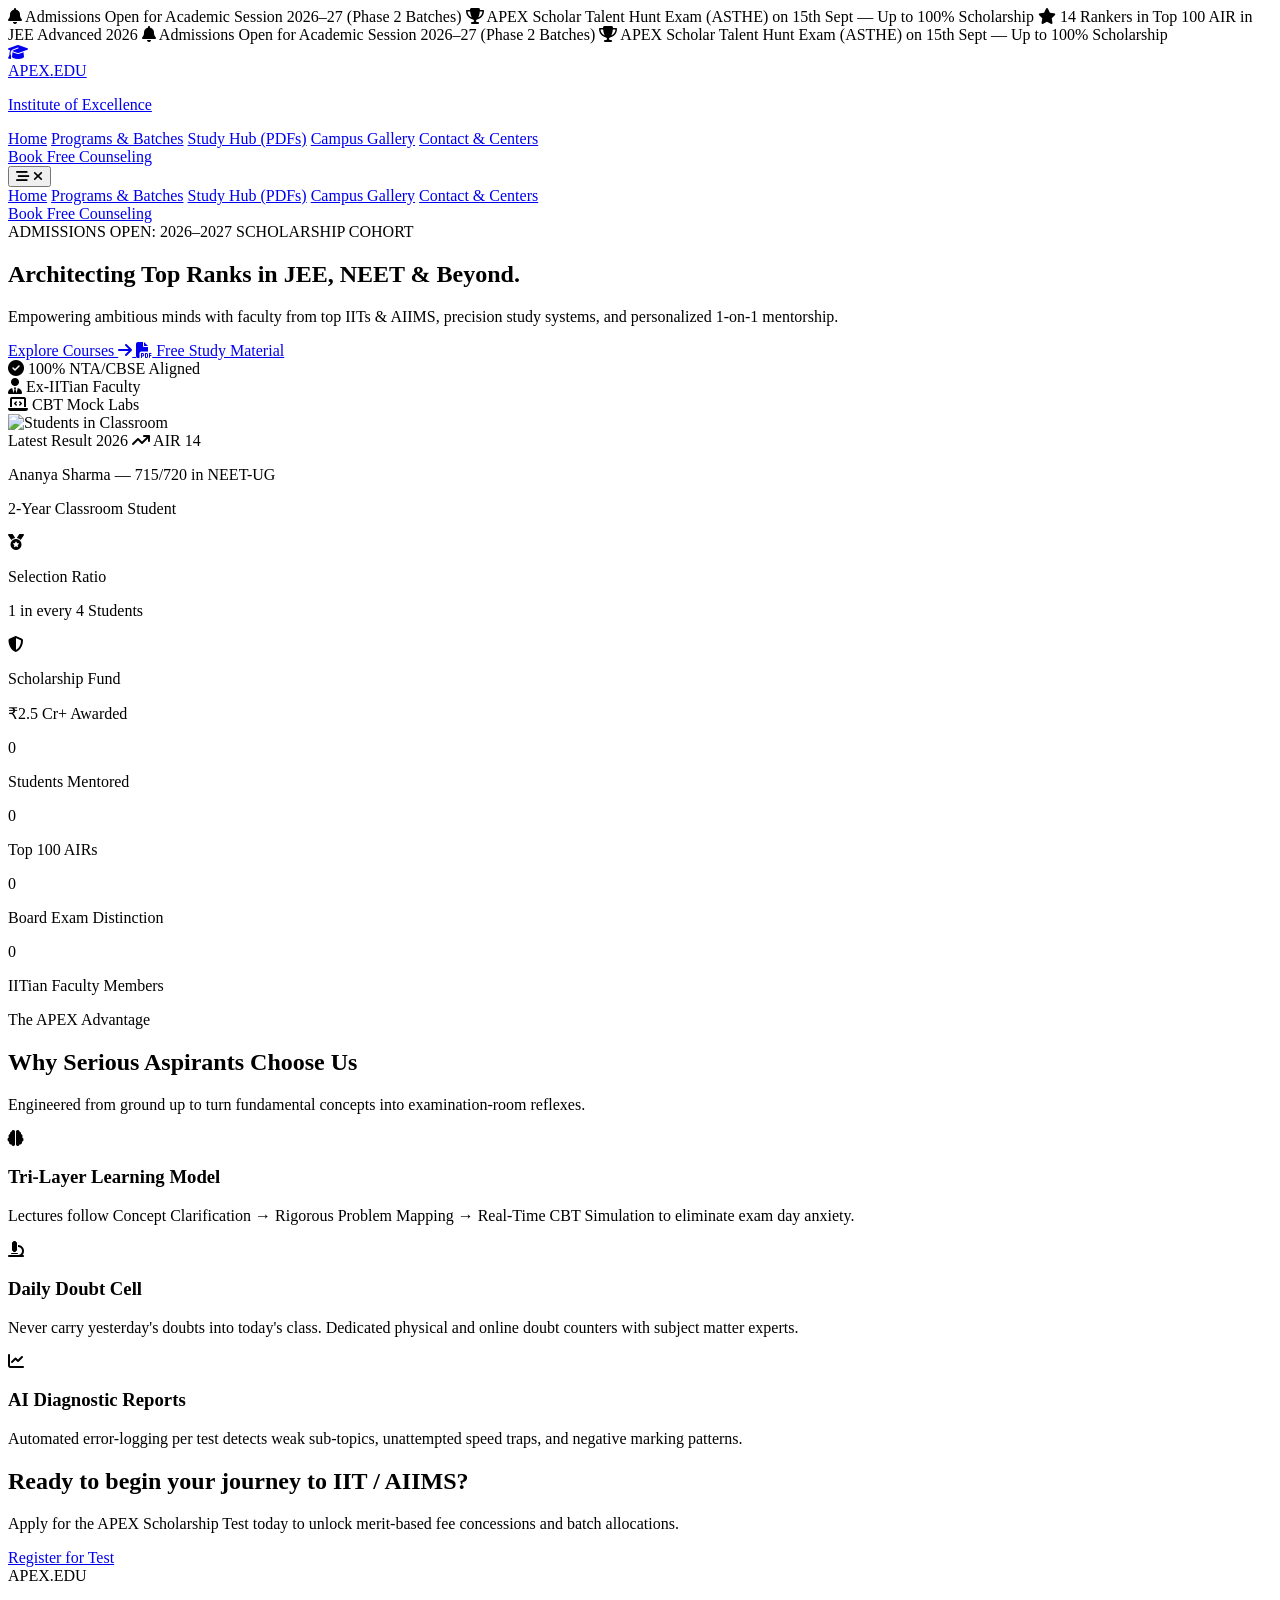
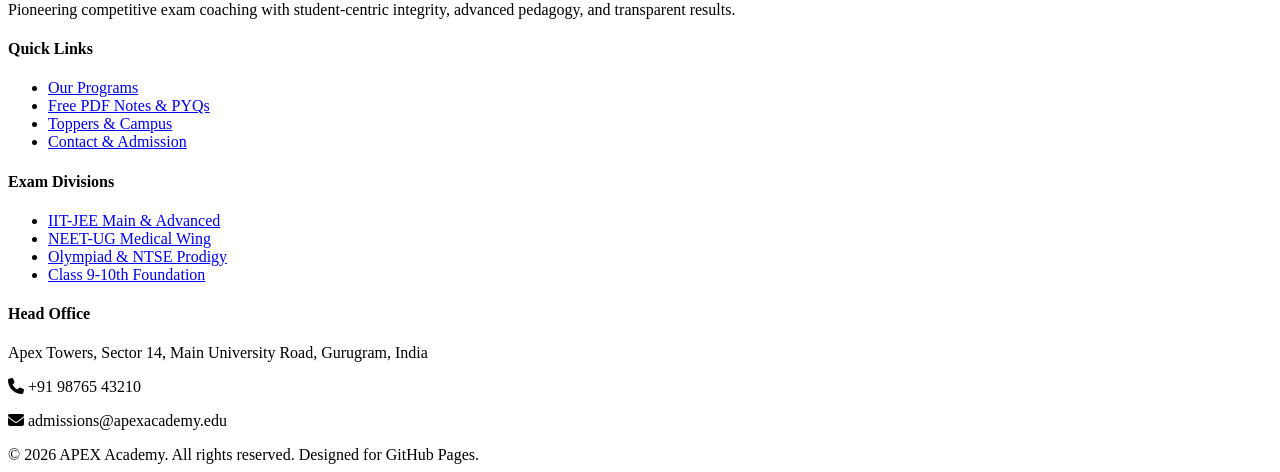
==== index.html @ 9db5f83f "Add files via upload" ====
<!DOCTYPE html>
<html lang="en" class="scroll-smooth">
<head>
  <meta charset="UTF-8">
  <meta name="viewport" content="width=device-width, initial-scale=1.0">
  <title>APEX ACADEMY | Premier IIT-JEE, NEET & Olympiad Institute</title>
  <meta name="description" content="India's leading coaching center for IIT-JEE, NEET-UG, and STEM Olympiad preparation with top faculty and AI-driven pedagogy.">
  <script src="https://cdn.tailwindcss.com"></script>
  <script>
    tailwind.config = {
      darkMode: 'class',
      theme: {
        extend: {
          colors: {
            brand: {
              50: '#eef2ff',
              100: '#e0e7ff',
              500: '#6366f1',
              600: '#4f46e5',
              700: '#4338ca',
              900: '#312e81',
            }
          }
        }
      }
    }
  </script>
  <link rel="stylesheet" href="https://cdnjs.cloudflare.com/ajax/libs/font-awesome/6.5.1/css/all.min.css">
  <link rel="stylesheet" href="css/styles.css">
  <script defer src="https://cdn.jsdelivr.net/npm/alpinejs@3.13.5/dist/cdn.min.js"></script>
  <script src="https://cdnjs.cloudflare.com/ajax/libs/gsap/3.12.5/gsap.min.js"></script>
  <script src="https://cdnjs.cloudflare.com/ajax/libs/gsap/3.12.5/ScrollTrigger.min.js"></script>
</head>
<body class="bg-slate-950 text-slate-100 antialiased selection:bg-indigo-500 selection:text-white" x-data="{ mobileMenuOpen: false }">

  <div class="bg-indigo-950/80 border-b border-indigo-500/20 py-2.5 overflow-hidden relative z-50">
    <div class="animate-marquee whitespace-nowrap text-xs font-semibold tracking-wider text-indigo-300 uppercase flex items-center gap-12">
      <span class="flex items-center gap-2"><i class="fa-solid fa-bell text-amber-400"></i> Admissions Open for Academic Session 2026–27 (Phase 2 Batches)</span>
      <span class="flex items-center gap-2"><i class="fa-solid fa-trophy text-amber-400"></i> APEX Scholar Talent Hunt Exam (ASTHE) on 15th Sept — Up to 100% Scholarship</span>
      <span class="flex items-center gap-2"><i class="fa-solid fa-star text-amber-400"></i> 14 Rankers in Top 100 AIR in JEE Advanced 2026</span>
      <span class="flex items-center gap-2"><i class="fa-solid fa-bell text-amber-400"></i> Admissions Open for Academic Session 2026–27 (Phase 2 Batches)</span>
      <span class="flex items-center gap-2"><i class="fa-solid fa-trophy text-amber-400"></i> APEX Scholar Talent Hunt Exam (ASTHE) on 15th Sept — Up to 100% Scholarship</span>
    </div>
  </div>

  <header class="sticky top-0 z-40 w-full backdrop-blur-xl bg-slate-950/70 border-b border-slate-800">
    <div class="max-w-7xl mx-auto px-4 sm:px-6 lg:px-8 h-20 flex items-center justify-between">
      <a href="index.html" class="flex items-center gap-3 group">
        <div class="w-11 h-11 rounded-xl bg-gradient-to-tr from-indigo-600 to-cyan-400 flex items-center justify-center shadow-lg shadow-indigo-500/20 group-hover:scale-105 transition">
          <i class="fa-solid fa-graduation-cap text-xl text-white"></i>
        </div>
        <div>
          <span class="text-2xl font-black tracking-tight text-white font-['Outfit']">APEX<span class="text-indigo-400">.</span>EDU</span>
          <p class="text-[10px] tracking-widest text-slate-400 uppercase -mt-1 font-semibold">Institute of Excellence</p>
        </div>
      </a>

      <nav class="hidden md:flex items-center gap-8 text-sm font-medium text-slate-300">
        <a href="index.html" class="text-indigo-400 font-semibold transition">Home</a>
        <a href="courses.html" class="hover:text-white transition">Programs & Batches</a>
        <a href="materials.html" class="hover:text-white transition">Study Hub (PDFs)</a>
        <a href="gallery.html" class="hover:text-white transition">Campus Gallery</a>
        <a href="contact.html" class="hover:text-white transition">Contact & Centers</a>
      </nav>

      <div class="hidden md:flex items-center gap-4">
        <a href="contact.html" class="relative inline-flex items-center justify-center p-0.5 overflow-hidden text-sm font-semibold rounded-xl group bg-gradient-to-br from-indigo-500 to-cyan-500 group-hover:from-indigo-600 group-hover:to-cyan-600 text-white shadow-lg shadow-indigo-500/25 transition">
          <span class="relative px-5 py-2.5 transition-all ease-in duration-75 bg-slate-950 rounded-[10px] group-hover:bg-opacity-0">
            Book Free Counseling
          </span>
        </a>
      </div>

      <button @click="mobileMenuOpen = !mobileMenuOpen" class="md:hidden text-slate-300 hover:text-white focus:outline-none p-2" aria-label="Toggle Navigation">
        <i class="fa-solid fa-bars-staggered text-2xl" x-show="!mobileMenuOpen"></i>
        <i class="fa-solid fa-xmark text-2xl" x-show="mobileMenuOpen" x-cloak></i>
      </button>
    </div>

    <div x-show="mobileMenuOpen" x-transition.origin.top class="md:hidden bg-slate-900/95 border-b border-slate-800 px-6 py-6 space-y-4" x-cloak>
      <a href="index.html" class="block text-indigo-400 font-semibold py-2">Home</a>
      <a href="courses.html" class="block text-slate-300 hover:text-white py-2">Programs & Batches</a>
      <a href="materials.html" class="block text-slate-300 hover:text-white py-2">Study Hub (PDFs)</a>
      <a href="gallery.html" class="block text-slate-300 hover:text-white py-2">Campus Gallery</a>
      <a href="contact.html" class="block text-slate-300 hover:text-white py-2">Contact & Centers</a>
      <div class="pt-4 border-t border-slate-800">
        <a href="contact.html" class="block w-full text-center py-3 bg-indigo-600 hover:bg-indigo-700 text-white font-semibold rounded-xl shadow-lg">
          Book Free Counseling
        </a>
      </div>
    </div>
  </header>

  <section class="relative min-h-[90vh] flex items-center justify-center overflow-hidden py-20 px-4 sm:px-6 lg:px-8">
    <div class="absolute top-1/4 left-1/2 -translate-x-1/2 -translate-y-1/2 w-[600px] h-[600px] bg-indigo-600/15 rounded-full blur-[140px] pointer-events-none"></div>
    <div class="absolute bottom-10 right-10 w-96 h-96 bg-cyan-600/10 rounded-full blur-[120px] pointer-events-none"></div>

    <div class="max-w-7xl mx-auto grid grid-cols-1 lg:grid-cols-12 gap-12 items-center relative z-10">
      <div class="lg:col-span-7 space-y-8 text-center lg:text-left gsap-reveal">
        <div class="inline-flex items-center gap-2 px-4 py-2 rounded-full border border-indigo-500/30 bg-indigo-500/10 text-indigo-300 text-xs font-semibold tracking-wide">
          <span class="w-2 h-2 rounded-full bg-emerald-400 animate-pulse"></span>
          ADMISSIONS OPEN: 2026–2027 SCHOLARSHIP COHORT
        </div>

        <h1 class="text-4xl sm:text-6xl xl:text-7xl font-extrabold tracking-tight leading-[1.1]">
          Architecting <span class="gradient-text">Top Ranks</span> in JEE, NEET & Beyond.
        </h1>

        <p class="text-lg sm:text-xl text-slate-300 max-w-2xl mx-auto lg:mx-0 font-normal leading-relaxed">
          Empowering ambitious minds with faculty from top IITs & AIIMS, precision study systems, and personalized 1-on-1 mentorship.
        </p>

        <div class="flex flex-col sm:flex-row items-center justify-center lg:justify-start gap-4 pt-2">
          <a href="courses.html" class="w-full sm:w-auto px-8 py-4 rounded-xl bg-indigo-600 hover:bg-indigo-500 text-white font-bold text-base shadow-xl shadow-indigo-600/30 hover:scale-[1.02] transition flex items-center justify-center gap-3">
            Explore Courses <i class="fa-solid fa-arrow-right text-sm"></i>
          </a>
          <a href="materials.html" class="w-full sm:w-auto px-8 py-4 rounded-xl glass-panel text-slate-200 hover:text-white font-semibold text-base border border-slate-700 hover:border-slate-500 transition flex items-center justify-center gap-2">
            <i class="fa-solid fa-file-pdf text-rose-400"></i> Free Study Material
          </a>
        </div>

        <div class="flex items-center justify-center lg:justify-start gap-6 pt-4 border-t border-slate-800/80 text-xs text-slate-400">
          <div class="flex items-center gap-2">
            <i class="fa-solid fa-circle-check text-emerald-400 text-base"></i> 100% NTA/CBSE Aligned
          </div>
          <div class="flex items-center gap-2">
            <i class="fa-solid fa-user-tie text-indigo-400 text-base"></i> Ex-IITian Faculty
          </div>
          <div class="flex items-center gap-2">
            <i class="fa-solid fa-laptop-code text-cyan-400 text-base"></i> CBT Mock Labs
          </div>
        </div>
      </div>

      <div class="lg:col-span-5 relative flex justify-center gsap-reveal">
        <div class="relative w-full max-w-md">
          <div class="relative rounded-3xl overflow-hidden border border-slate-700/60 shadow-2xl bg-slate-900/80 aspect-[4/5]">
            <img src="https://images.unsplash.com/photo-1522202176988-66273c2fd55f?q=80&w=1000&auto=format&fit=crop" alt="Students in Classroom" class="w-full h-full object-cover">
            <div class="absolute inset-0 bg-gradient-to-t from-slate-950 via-transparent to-transparent"></div>
            
            <div class="absolute bottom-6 left-6 right-6">
              <div class="p-4 rounded-2xl glass-panel border border-white/10 text-left">
                <div class="flex items-center justify-between mb-1">
                  <span class="text-xs font-bold text-indigo-400 uppercase">Latest Result 2026</span>
                  <span class="text-xs text-emerald-400 font-bold"><i class="fa-solid fa-arrow-trend-up"></i> AIR 14</span>
                </div>
                <p class="text-sm font-bold text-white">Ananya Sharma — 715/720 in NEET-UG</p>
                <p class="text-xs text-slate-400">2-Year Classroom Student</p>
              </div>
            </div>
          </div>

          <div class="absolute -top-6 -left-6 p-4 rounded-2xl glass-panel border border-slate-700 shadow-xl hidden sm:flex items-center gap-3.5 animate-bounce" style="animation-duration: 4s;">
            <div class="w-10 h-10 rounded-xl bg-amber-500/20 text-amber-400 flex items-center justify-center font-bold text-lg">
              <i class="fa-solid fa-medal"></i>
            </div>
            <div>
              <p class="text-xs text-slate-400">Selection Ratio</p>
              <p class="text-sm font-bold text-white">1 in every 4 Students</p>
            </div>
          </div>

          <div class="absolute -bottom-6 -right-6 p-4 rounded-2xl glass-panel border border-slate-700 shadow-xl hidden sm:flex items-center gap-3.5">
            <div class="w-10 h-10 rounded-xl bg-indigo-500/20 text-indigo-400 flex items-center justify-center font-bold text-lg">
              <i class="fa-solid fa-shield-halved"></i>
            </div>
            <div>
              <p class="text-xs text-slate-400">Scholarship Fund</p>
              <p class="text-sm font-bold text-white">₹2.5 Cr+ Awarded</p>
            </div>
          </div>
        </div>
      </div>
    </div>
  </section>

  <section class="py-16 border-y border-slate-800 bg-slate-900/40 relative">
    <div class="max-w-7xl mx-auto px-4 sm:px-6 lg:px-8">
      <div class="grid grid-cols-2 md:grid-cols-4 gap-8 text-center">
        <div class="space-y-2">
          <p class="text-4xl sm:text-5xl font-black text-white font-['Outfit']">
            <span class="gsap-counter text-indigo-400" data-target="5000" data-suffix="+">0</span>
          </p>
          <p class="text-xs sm:text-sm font-medium text-slate-400 uppercase tracking-wider">Students Mentored</p>
        </div>
        <div class="space-y-2">
          <p class="text-4xl sm:text-5xl font-black text-white font-['Outfit']">
            <span class="gsap-counter text-cyan-400" data-target="150" data-suffix="+">0</span>
          </p>
          <p class="text-xs sm:text-sm font-medium text-slate-400 uppercase tracking-wider">Top 100 AIRs</p>
        </div>
        <div class="space-y-2">
          <p class="text-4xl sm:text-5xl font-black text-white font-['Outfit']">
            <span class="gsap-counter text-purple-400" data-target="98.4" data-suffix="%" data-decimals="1">0</span>
          </p>
          <p class="text-xs sm:text-sm font-medium text-slate-400 uppercase tracking-wider">Board Exam Distinction</p>
        </div>
        <div class="space-y-2">
          <p class="text-4xl sm:text-5xl font-black text-white font-['Outfit']">
            <span class="gsap-counter text-emerald-400" data-target="35" data-suffix="+">0</span>
          </p>
          <p class="text-xs sm:text-sm font-medium text-slate-400 uppercase tracking-wider">IITian Faculty Members</p>
        </div>
      </div>
    </div>
  </section>

  <section class="py-24 max-w-7xl mx-auto px-4 sm:px-6 lg:px-8">
    <div class="text-center max-w-3xl mx-auto mb-16 gsap-reveal">
      <span class="text-xs font-bold tracking-widest text-indigo-400 uppercase">The APEX Advantage</span>
      <h2 class="text-3xl sm:text-4xl font-extrabold text-white mt-2">Why Serious Aspirants Choose Us</h2>
      <p class="text-slate-400 mt-3">Engineered from ground up to turn fundamental concepts into examination-room reflexes.</p>
    </div>

    <div class="grid grid-cols-1 md:grid-cols-3 gap-8">
      <div class="glass-panel glass-panel-hover p-8 rounded-2xl relative overflow-hidden gsap-reveal">
        <div class="w-14 h-14 rounded-xl bg-indigo-600/20 text-indigo-400 flex items-center justify-center text-2xl mb-6">
          <i class="fa-solid fa-brain"></i>
        </div>
        <h3 class="text-xl font-bold text-white mb-3">Tri-Layer Learning Model</h3>
        <p class="text-sm text-slate-300 leading-relaxed">
          Lectures follow Concept Clarification &rarr; Rigorous Problem Mapping &rarr; Real-Time CBT Simulation to eliminate exam day anxiety.
        </p>
      </div>

      <div class="glass-panel glass-panel-hover p-8 rounded-2xl relative overflow-hidden gsap-reveal">
        <div class="w-14 h-14 rounded-xl bg-cyan-600/20 text-cyan-400 flex items-center justify-center text-2xl mb-6">
          <i class="fa-solid fa-microscope"></i>
        </div>
        <h3 class="text-xl font-bold text-white mb-3">Daily Doubt Cell</h3>
        <p class="text-sm text-slate-300 leading-relaxed">
          Never carry yesterday's doubts into today's class. Dedicated physical and online doubt counters with subject matter experts.
        </p>
      </div>

      <div class="glass-panel glass-panel-hover p-8 rounded-2xl relative overflow-hidden gsap-reveal">
        <div class="w-14 h-14 rounded-xl bg-purple-600/20 text-purple-400 flex items-center justify-center text-2xl mb-6">
          <i class="fa-solid fa-chart-line"></i>
        </div>
        <h3 class="text-xl font-bold text-white mb-3">AI Diagnostic Reports</h3>
        <p class="text-sm text-slate-300 leading-relaxed">
          Automated error-logging per test detects weak sub-topics, unattempted speed traps, and negative marking patterns.
        </p>
      </div>
    </div>
  </section>

  <section class="py-16 max-w-7xl mx-auto px-4 sm:px-6 lg:px-8">
    <div class="rounded-3xl p-8 sm:p-14 bg-gradient-to-r from-indigo-950 via-slate-900 to-slate-950 border border-indigo-500/30 shadow-2xl relative overflow-hidden flex flex-col md:flex-row items-center justify-between gap-8">
      <div class="space-y-4 text-center md:text-left">
        <h2 class="text-2xl sm:text-4xl font-extrabold text-white">Ready to begin your journey to IIT / AIIMS?</h2>
        <p class="text-slate-300 text-sm sm:text-base max-w-xl">
          Apply for the APEX Scholarship Test today to unlock merit-based fee concessions and batch allocations.
        </p>
      </div>
      <div class="flex items-center gap-4">
        <a href="contact.html" class="px-8 py-4 rounded-xl bg-white text-slate-950 hover:bg-slate-200 font-extrabold text-sm uppercase tracking-wider transition shadow-lg">
          Register for Test
        </a>
      </div>
    </div>
  </section>

  <footer class="bg-slate-950 border-t border-slate-800/80 pt-16 pb-12 text-slate-400 text-sm">
    <div class="max-w-7xl mx-auto px-4 sm:px-6 lg:px-8 grid grid-cols-1 md:grid-cols-4 gap-10">
      <div class="space-y-4">
        <span class="text-xl font-black text-white font-['Outfit']">APEX<span class="text-indigo-400">.</span>EDU</span>
        <p class="text-xs text-slate-400 leading-relaxed">
          Pioneering competitive exam coaching with student-centric integrity, advanced pedagogy, and transparent results.
        </p>
      </div>
      <div>
        <h4 class="text-white font-semibold text-sm mb-4">Quick Links</h4>
        <ul class="space-y-2 text-xs">
          <li><a href="courses.html" class="hover:text-indigo-400 transition">Our Programs</a></li>
          <li><a href="materials.html" class="hover:text-indigo-400 transition">Free PDF Notes & PYQs</a></li>
          <li><a href="gallery.html" class="hover:text-indigo-400 transition">Toppers & Campus</a></li>
          <li><a href="contact.html" class="hover:text-indigo-400 transition">Contact & Admission</a></li>
        </ul>
      </div>
      <div>
        <h4 class="text-white font-semibold text-sm mb-4">Exam Divisions</h4>
        <ul class="space-y-2 text-xs">
          <li><a href="courses.html" class="hover:text-indigo-400 transition">IIT-JEE Main & Advanced</a></li>
          <li><a href="courses.html" class="hover:text-indigo-400 transition">NEET-UG Medical Wing</a></li>
          <li><a href="courses.html" class="hover:text-indigo-400 transition">Olympiad & NTSE Prodigy</a></li>
          <li><a href="courses.html" class="hover:text-indigo-400 transition">Class 9-10th Foundation</a></li>
        </ul>
      </div>
      <div>
        <h4 class="text-white font-semibold text-sm mb-4">Head Office</h4>
        <p class="text-xs text-slate-400">Apex Towers, Sector 14, Main University Road, Gurugram, India</p>
        <p class="text-xs text-slate-300 mt-2"><i class="fa-solid fa-phone text-indigo-400 mr-1"></i> +91 98765 43210</p>
        <p class="text-xs text-slate-300 mt-1"><i class="fa-solid fa-envelope text-indigo-400 mr-1"></i> admissions@apexacademy.edu</p>
      </div>
    </div>
    <div class="max-w-7xl mx-auto px-4 sm:px-6 lg:px-8 mt-12 pt-6 border-t border-slate-800/60 text-center text-xs text-slate-500">
      &copy; 2026 APEX Academy. All rights reserved. Designed for GitHub Pages.
    </div>
  </footer>

  <script src="js/main.js"></script>
</body>
</html>
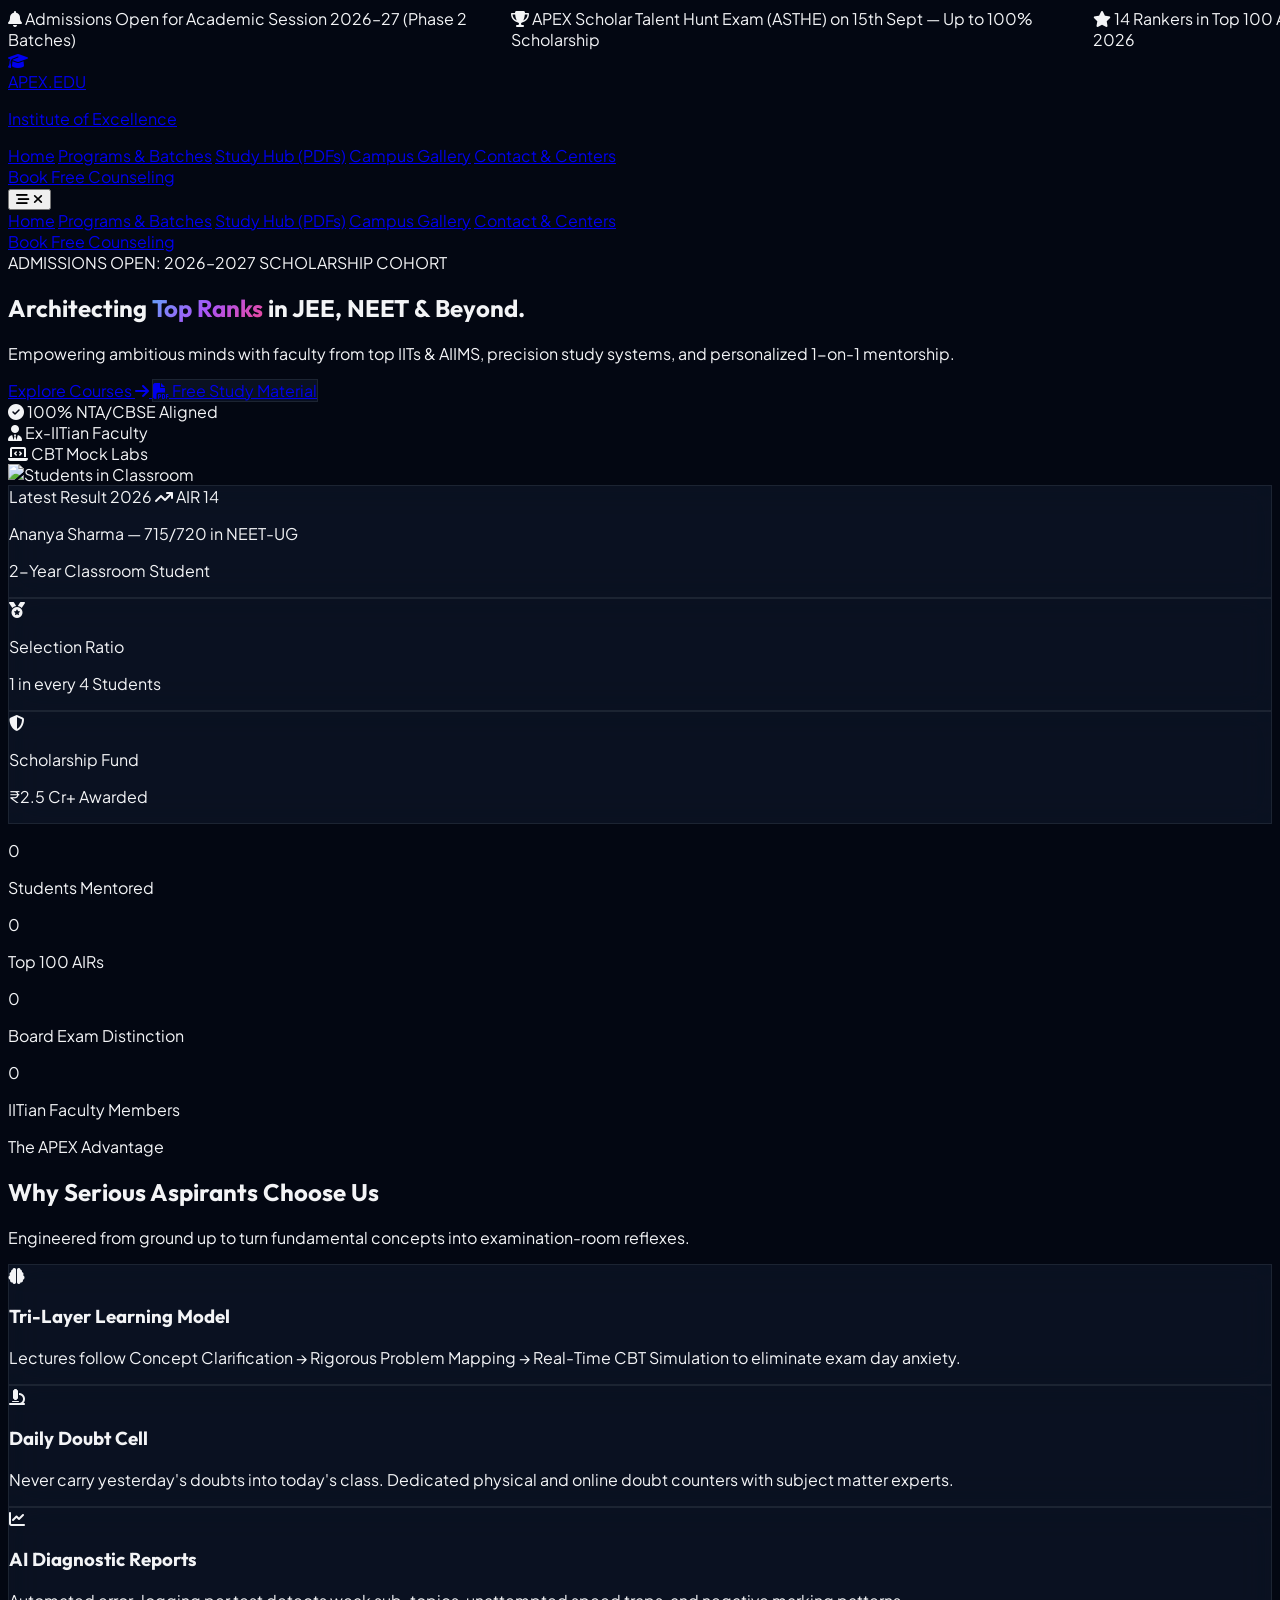
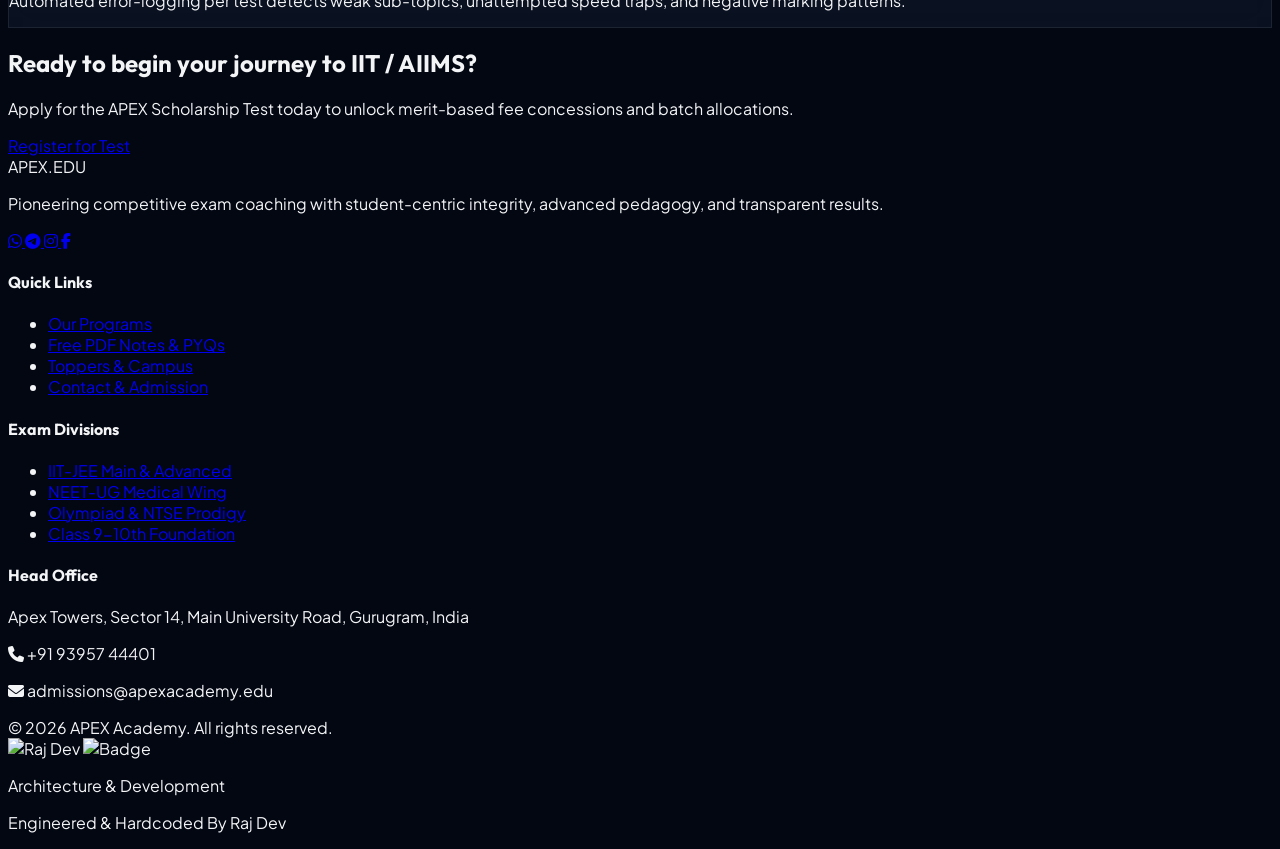
==== commit 2edb121e: "Add files via upload" ====
--- a/index.html
+++ b/index.html
@@ -261,13 +261,30 @@
     </div>
   </section>
 
-  <footer class="bg-slate-950 border-t border-slate-800/80 pt-16 pb-12 text-slate-400 text-sm">
+    <!-- UNIVERSAL FOOTER -->
+  <!-- UNIVERSAL FOOTER -->
+  <footer class="bg-slate-950 border-t border-slate-800/80 pt-16 pb-8 text-slate-400 text-sm relative overflow-hidden">
     <div class="max-w-7xl mx-auto px-4 sm:px-6 lg:px-8 grid grid-cols-1 md:grid-cols-4 gap-10">
       <div class="space-y-4">
         <span class="text-xl font-black text-white font-['Outfit']">APEX<span class="text-indigo-400">.</span>EDU</span>
         <p class="text-xs text-slate-400 leading-relaxed">
           Pioneering competitive exam coaching with student-centric integrity, advanced pedagogy, and transparent results.
         </p>
+        <!-- Social Media Icons -->
+        <div class="flex items-center gap-3 pt-2">
+          <a href="https://wa.me/919395744401" target="_blank" rel="noopener noreferrer" class="w-9 h-9 rounded-xl bg-slate-900 border border-slate-800 hover:border-emerald-500/50 hover:bg-emerald-500/10 text-slate-400 hover:text-emerald-400 flex items-center justify-center transition" title="WhatsApp">
+            <i class="fa-brands fa-whatsapp text-base"></i>
+          </a>
+          <a href="https://t.me/raj_dev_01" target="_blank" rel="noopener noreferrer" class="w-9 h-9 rounded-xl bg-slate-900 border border-slate-800 hover:border-sky-500/50 hover:bg-sky-500/10 text-slate-400 hover:text-sky-400 flex items-center justify-center transition" title="Telegram">
+            <i class="fa-brands fa-telegram text-base"></i>
+          </a>
+          <a href="https://www.instagram.com/itz_dminem_official43?igsh=MTZpNGMwOGwwMWl5dA==" target="_blank" rel="noopener noreferrer" class="w-9 h-9 rounded-xl bg-slate-900 border border-slate-800 hover:border-pink-500/50 hover:bg-pink-500/10 text-slate-400 hover:text-pink-400 flex items-center justify-center transition" title="Instagram">
+            <i class="fa-brands fa-instagram text-base"></i>
+          </a>
+          <a href="https://www.facebook.com/share/1MRHMf9Nsg/" target="_blank" rel="noopener noreferrer" class="w-9 h-9 rounded-xl bg-slate-900 border border-slate-800 hover:border-blue-500/50 hover:bg-blue-500/10 text-slate-400 hover:text-blue-400 flex items-center justify-center transition" title="Facebook">
+            <i class="fa-brands fa-facebook-f text-sm"></i>
+          </a>
+        </div>
       </div>
       <div>
         <h4 class="text-white font-semibold text-sm mb-4">Quick Links</h4>
@@ -290,12 +307,30 @@
       <div>
         <h4 class="text-white font-semibold text-sm mb-4">Head Office</h4>
         <p class="text-xs text-slate-400">Apex Towers, Sector 14, Main University Road, Gurugram, India</p>
-        <p class="text-xs text-slate-300 mt-2"><i class="fa-solid fa-phone text-indigo-400 mr-1"></i> +91 98765 43210</p>
+        <p class="text-xs text-slate-300 mt-2"><i class="fa-solid fa-phone text-indigo-400 mr-1"></i> +91 93957 44401</p>
         <p class="text-xs text-slate-300 mt-1"><i class="fa-solid fa-envelope text-indigo-400 mr-1"></i> admissions@apexacademy.edu</p>
       </div>
     </div>
-    <div class="max-w-7xl mx-auto px-4 sm:px-6 lg:px-8 mt-12 pt-6 border-t border-slate-800/60 text-center text-xs text-slate-500">
-      &copy; 2026 APEX Academy. All rights reserved. Designed for GitHub Pages.
+
+    <!-- DEVELOPER CREDIT & COPYRIGHT -->
+    <div class="max-w-7xl mx-auto px-4 sm:px-6 lg:px-8 mt-12 pt-8 border-t border-slate-800/80 flex flex-col md:flex-row items-center justify-between gap-6">
+      <div class="text-center md:text-left text-xs text-slate-500">
+        &copy; 2026 APEX Academy. All rights reserved.
+      </div>
+
+      <!-- Hardcoded Developer Signature -->
+      <div class="flex items-center gap-3.5 bg-slate-900/90 border border-slate-800/80 px-4 py-2.5 rounded-2xl shadow-xl select-none pointer-events-none">
+        <div class="relative w-9 h-9 rounded-full overflow-hidden border border-indigo-500/40 shrink-0 select-none">
+          <img src="https://i.ibb.co/pBRXWDKr/1787004433733-2.jpg" alt="Raj Dev" class="w-full h-full object-cover select-none pointer-events-none">
+          <img src="https://i.ibb.co/hR1d4gWW/1787004396736.png" alt="Badge" class="absolute inset-0 w-full h-full object-cover mix-blend-screen pointer-events-none select-none">
+        </div>
+        <div class="text-left select-none">
+          <p class="text-[10px] uppercase font-bold tracking-widest text-indigo-400/90 leading-none mb-0.5 select-none">Architecture & Development</p>
+          <p class="text-xs font-extrabold text-white tracking-tight leading-none select-none">
+            Engineered & Hardcoded By <span class="text-indigo-400">Raj Dev</span>
+          </p>
+        </div>
+      </div>
     </div>
   </footer>
 
--- a/css/styles.css
+++ b/css/styles.css
@@ -0,0 +1,76 @@
+@import url('https://fonts.googleapis.com/css2?family=Outfit:wght@400;500;600;700;800;900&family=Plus+Jakarta+Sans:wght@300;400;500;600;700;800&display=swap');
+
+:root {
+  --font-heading: 'Outfit', sans-serif;
+  --font-body: 'Plus Jakarta Sans', sans-serif;
+}
+
+body {
+  font-family: var(--font-body);
+  background-color: #030712;
+  color: #f3f4f6;
+  overflow-x: hidden;
+}
+
+h1, h2, h3, h4, h5, h6 {
+  font-family: var(--font-heading);
+}
+
+.glass-panel {
+  background: rgba(15, 23, 42, 0.65);
+  backdrop-filter: blur(16px);
+  -webkit-backdrop-filter: blur(16px);
+  border: 1px solid rgba(255, 255, 255, 0.08);
+}
+
+.glass-panel-hover {
+  transition: all 0.3s cubic-bezier(0.4, 0, 0.2, 1);
+}
+
+.glass-panel-hover:hover {
+  background: rgba(30, 41, 59, 0.75);
+  border-color: rgba(99, 102, 241, 0.4);
+  transform: translateY(-4px);
+  box-shadow: 0 20px 40px -15px rgba(99, 102, 241, 0.15);
+}
+
+.gradient-text {
+  background: linear-gradient(135deg, #60a5fa 0%, #a855f7 50%, #ec4899 100%);
+  -webkit-background-clip: text;
+  -webkit-text-fill-color: transparent;
+}
+
+.gradient-text-cyan {
+  background: linear-gradient(135deg, #38bdf8 0%, #818cf8 100%);
+  -webkit-background-clip: text;
+  -webkit-text-fill-color: transparent;
+}
+
+@keyframes marquee {
+  0% { transform: translateX(0%); }
+  100% { transform: translateX(-50%); }
+}
+
+.animate-marquee {
+  display: flex;
+  width: 200%;
+  animation: marquee 25s linear infinite;
+}
+
+.animate-marquee:hover {
+  animation-play-state: paused;
+}
+
+::-webkit-scrollbar {
+  width: 8px;
+}
+::-webkit-scrollbar-track {
+  background: #030712;
+}
+::-webkit-scrollbar-thumb {
+  background: #1f2937;
+  border-radius: 4px;
+}
+::-webkit-scrollbar-thumb:hover {
+  background: #4f46e5;
+}
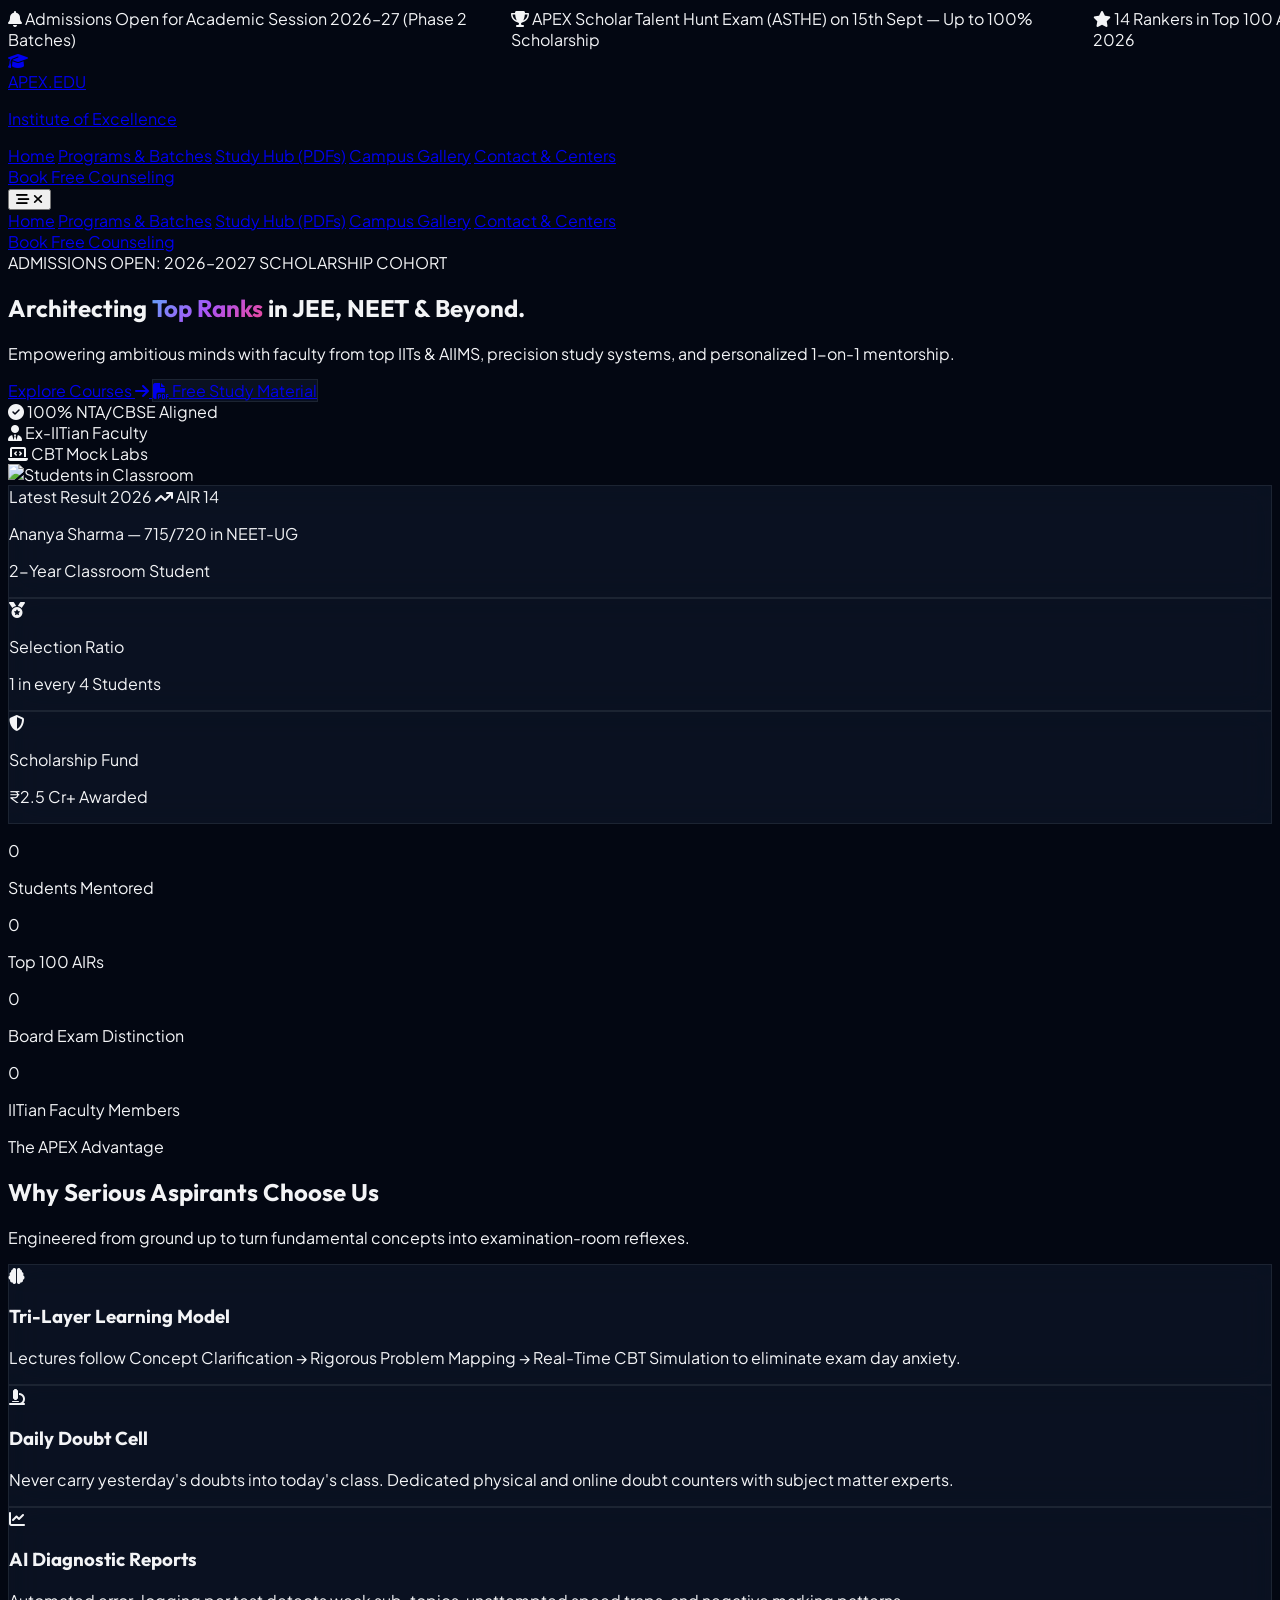
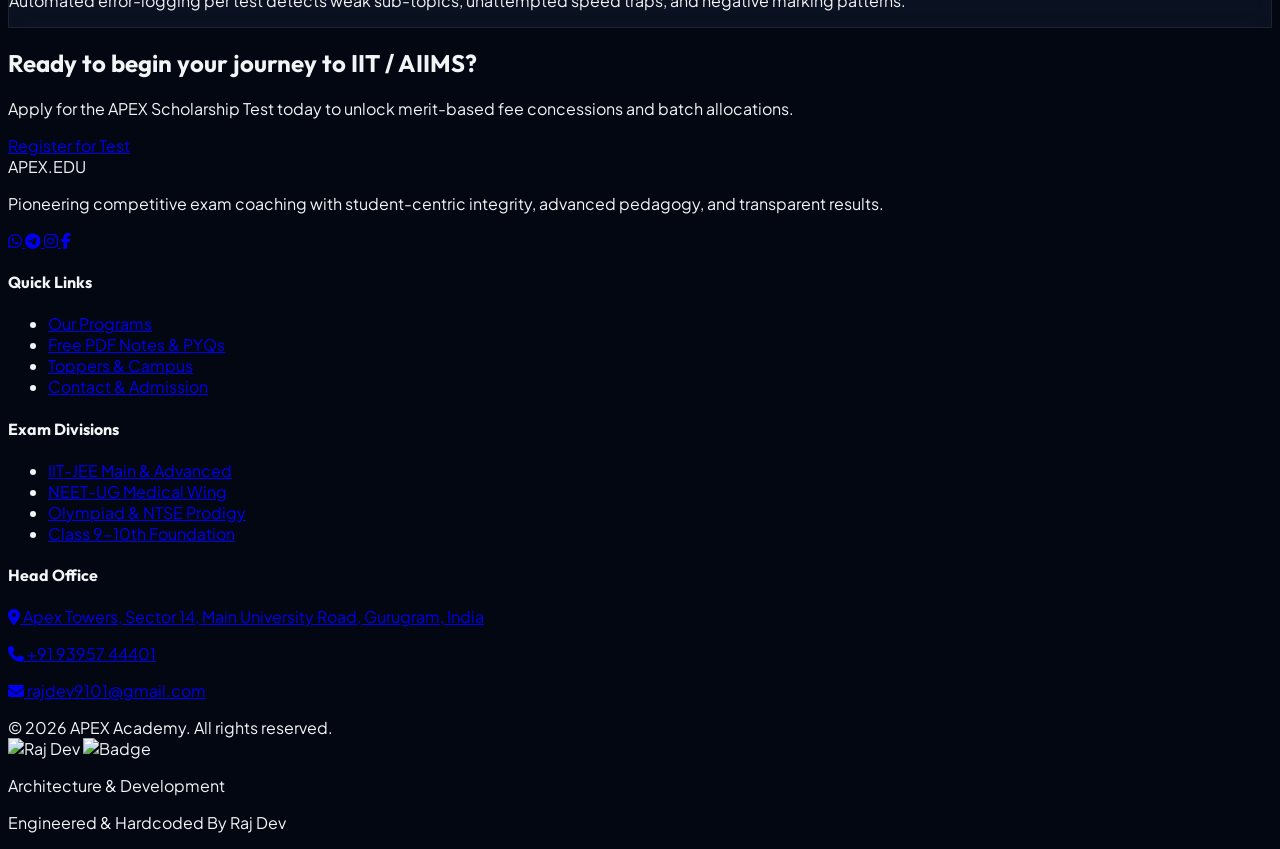
==== commit b0d31925: "Add files via upload" ====
--- a/index.html
+++ b/index.html
@@ -263,6 +263,7 @@
 
     <!-- UNIVERSAL FOOTER -->
   <!-- UNIVERSAL FOOTER -->
+  <!-- UNIVERSAL FOOTER -->
   <footer class="bg-slate-950 border-t border-slate-800/80 pt-16 pb-8 text-slate-400 text-sm relative overflow-hidden">
     <div class="max-w-7xl mx-auto px-4 sm:px-6 lg:px-8 grid grid-cols-1 md:grid-cols-4 gap-10">
       <div class="space-y-4">
@@ -306,9 +307,20 @@
       </div>
       <div>
         <h4 class="text-white font-semibold text-sm mb-4">Head Office</h4>
-        <p class="text-xs text-slate-400">Apex Towers, Sector 14, Main University Road, Gurugram, India</p>
-        <p class="text-xs text-slate-300 mt-2"><i class="fa-solid fa-phone text-indigo-400 mr-1"></i> +91 93957 44401</p>
-        <p class="text-xs text-slate-300 mt-1"><i class="fa-solid fa-envelope text-indigo-400 mr-1"></i> admissions@apexacademy.edu</p>
+        <a href="https://maps.app.goo.gl/xmGf32Hdb4hNqSkL7?g_st=ac" target="_blank" rel="noopener noreferrer" class="text-xs text-slate-400 hover:text-indigo-400 transition flex items-start gap-2 group">
+          <i class="fa-solid fa-location-dot text-indigo-400 mt-0.5 group-hover:scale-110 transition"></i>
+          <span>Apex Towers, Sector 14, Main University Road, Gurugram, India</span>
+        </a>
+        <p class="text-xs text-slate-300 mt-2.5">
+          <a href="tel:+919395744401" class="hover:text-indigo-400 transition flex items-center gap-2">
+            <i class="fa-solid fa-phone text-indigo-400"></i> +91 93957 44401
+          </a>
+        </p>
+        <p class="text-xs text-slate-300 mt-1.5">
+          <a href="mailto:rajdev9101@gmail.com" class="hover:text-indigo-400 transition flex items-center gap-2">
+            <i class="fa-solid fa-envelope text-indigo-400"></i> rajdev9101@gmail.com
+          </a>
+        </p>
       </div>
     </div>
 
